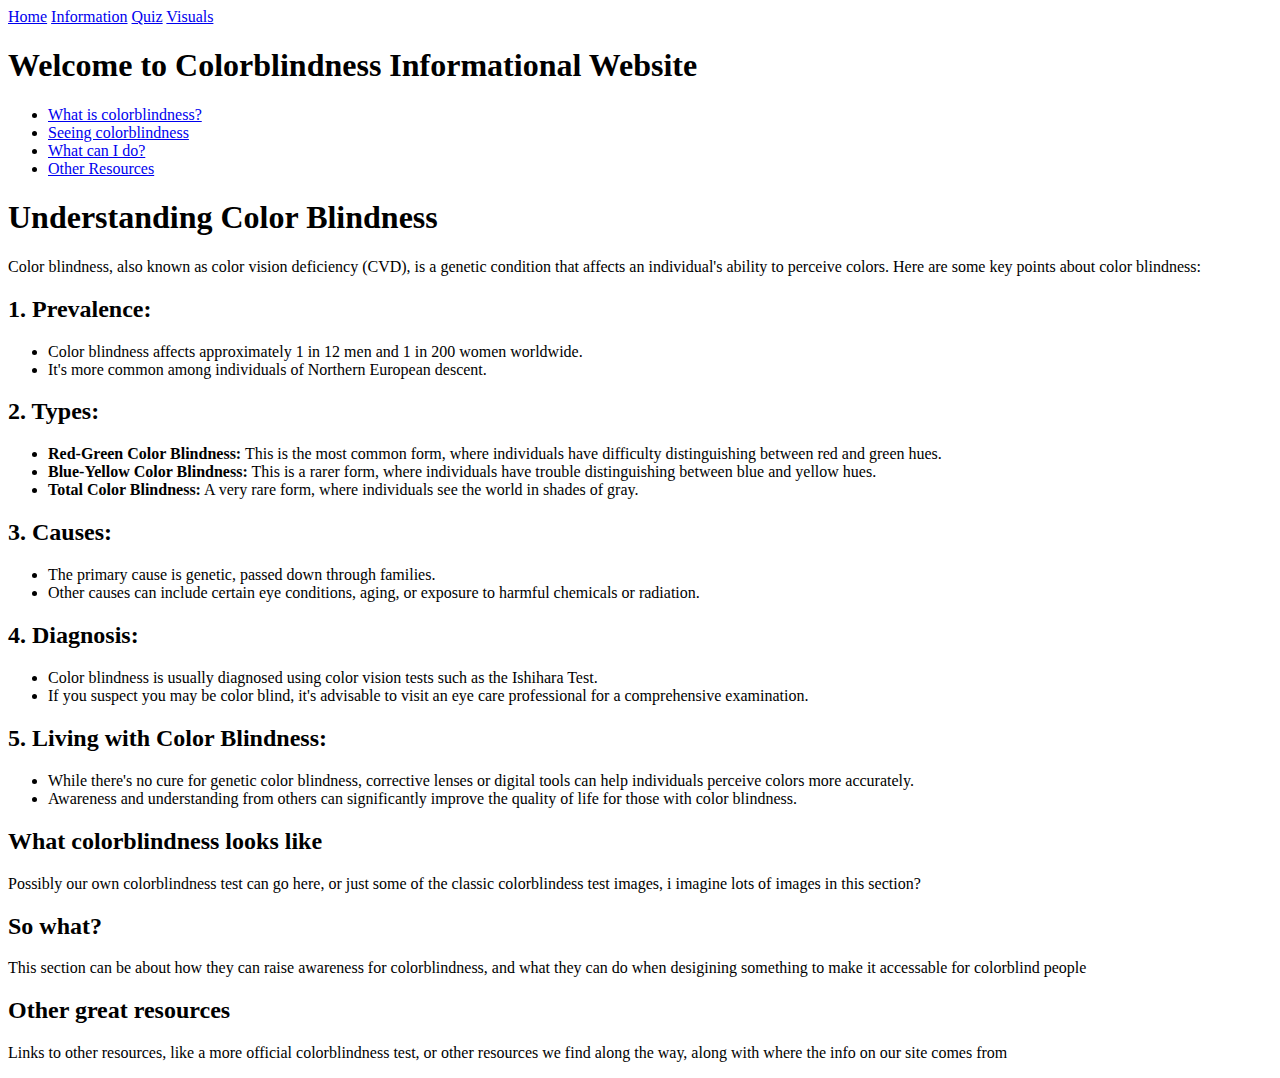
==== UIUX Group Project/index.html @ 239d2414 "fixed quiz layout" ====
<!DOCTYPE html>
<html>
    <head>
        <title>Color blindness</title>
        <link rel="stylesheet"  href="styles.css">
        <link href="https://fonts.googleapis.com/css2?family=Poppins:wght@300;400;500;700&display=swap" rel="stylesheet">


    </head>

    <nav id="navbar">
            <a href="index.html">Home</a>
            <a href="information.html">Information</a>
            <a href="quiz.html">Quiz</a>
            <a href="visuals.html">Visuals</a>
    </nav>

    <body>    
    
        
        <header>
            <h1 style="">Welcome to Colorblindness Informational Website</h1>
            <!-- Navigation for tabs -->
            <nav>
                <ul>
                    <li><a href="#" id="tab1">What is colorblindness?</a></li>
                    <li><a href="#" id="tab2">Seeing colorblindness</a></li>
                    <li><a href="#" id="tab3">What can I do?</a></li>
                    <li><a href="#" id="tab4">Other Resources</a></li>
                </ul>
            </nav>
        </header>
        <main>
            <div id="tab-content">
                <!-- Content for Tab 1 -->
                <h1>Understanding Color Blindness</h1>

                <p>Color blindness, also known as color vision deficiency (CVD), is a genetic condition that affects an individual's ability to perceive colors. Here are some key points about color blindness:</p>
            
                <h2>1. Prevalence:</h2>
                <ul>
                    <li>Color blindness affects approximately 1 in 12 men and 1 in 200 women worldwide.</li>
                    <li>It's more common among individuals of Northern European descent.</li>
                </ul>
            
                <h2>2. Types:</h2>
                <ul>
                    <li><strong>Red-Green Color Blindness:</strong> This is the most common form, where individuals have difficulty distinguishing between red and green hues.</li>
                    <li><strong>Blue-Yellow Color Blindness:</strong> This is a rarer form, where individuals have trouble distinguishing between blue and yellow hues.</li>
                    <li><strong>Total Color Blindness:</strong> A very rare form, where individuals see the world in shades of gray.</li>
                </ul>
            
                <h2>3. Causes:</h2>
                <ul>
                    <li>The primary cause is genetic, passed down through families.</li>
                    <li>Other causes can include certain eye conditions, aging, or exposure to harmful chemicals or radiation.</li>
                </ul>
            
                <h2>4. Diagnosis:</h2>
                <ul>
                    <li>Color blindness is usually diagnosed using color vision tests such as the Ishihara Test.</li>
                    <li>If you suspect you may be color blind, it's advisable to visit an eye care professional for a comprehensive examination.</li>
                </ul>
            
                <h2>5. Living with Color Blindness:</h2>
                <ul>
                    <li>While there's no cure for genetic color blindness, corrective lenses or digital tools can help individuals perceive colors more accurately.</li>
                    <li>Awareness and understanding from others can significantly improve the quality of life for those with color blindness.</li>
                </ul>
            </div>
            
                <!-- Content for Tab 2 -->
                <div id="tab2-content">
                    <h2>What colorblindness looks like</h2>
                    <p>Possibly our own colorblindness test can go here, or just some of the classic colorblindess test images, i imagine lots of images in this section?</p>
                </div>
                <!-- Content for Tab 3 -->
                <div id="tab3-content">
                    <h2>So what?</h2>
                    <p>This section can be about how they can raise awareness for colorblindness, and what they can do when desigining something to make it accessable for colorblind people</p>
                </div>
                <!-- Content for Tab 4 -->
                <div id="tab4-content">
                    <h2>Other great resources</h2>
                    <p>Links to other resources, like a more official colorblindness test, or other resources we find along the way, along with where the info on our site comes from</p>
                </div>
            </div>
        </main>

    </body>

</html>

<script src="script.js"></script>
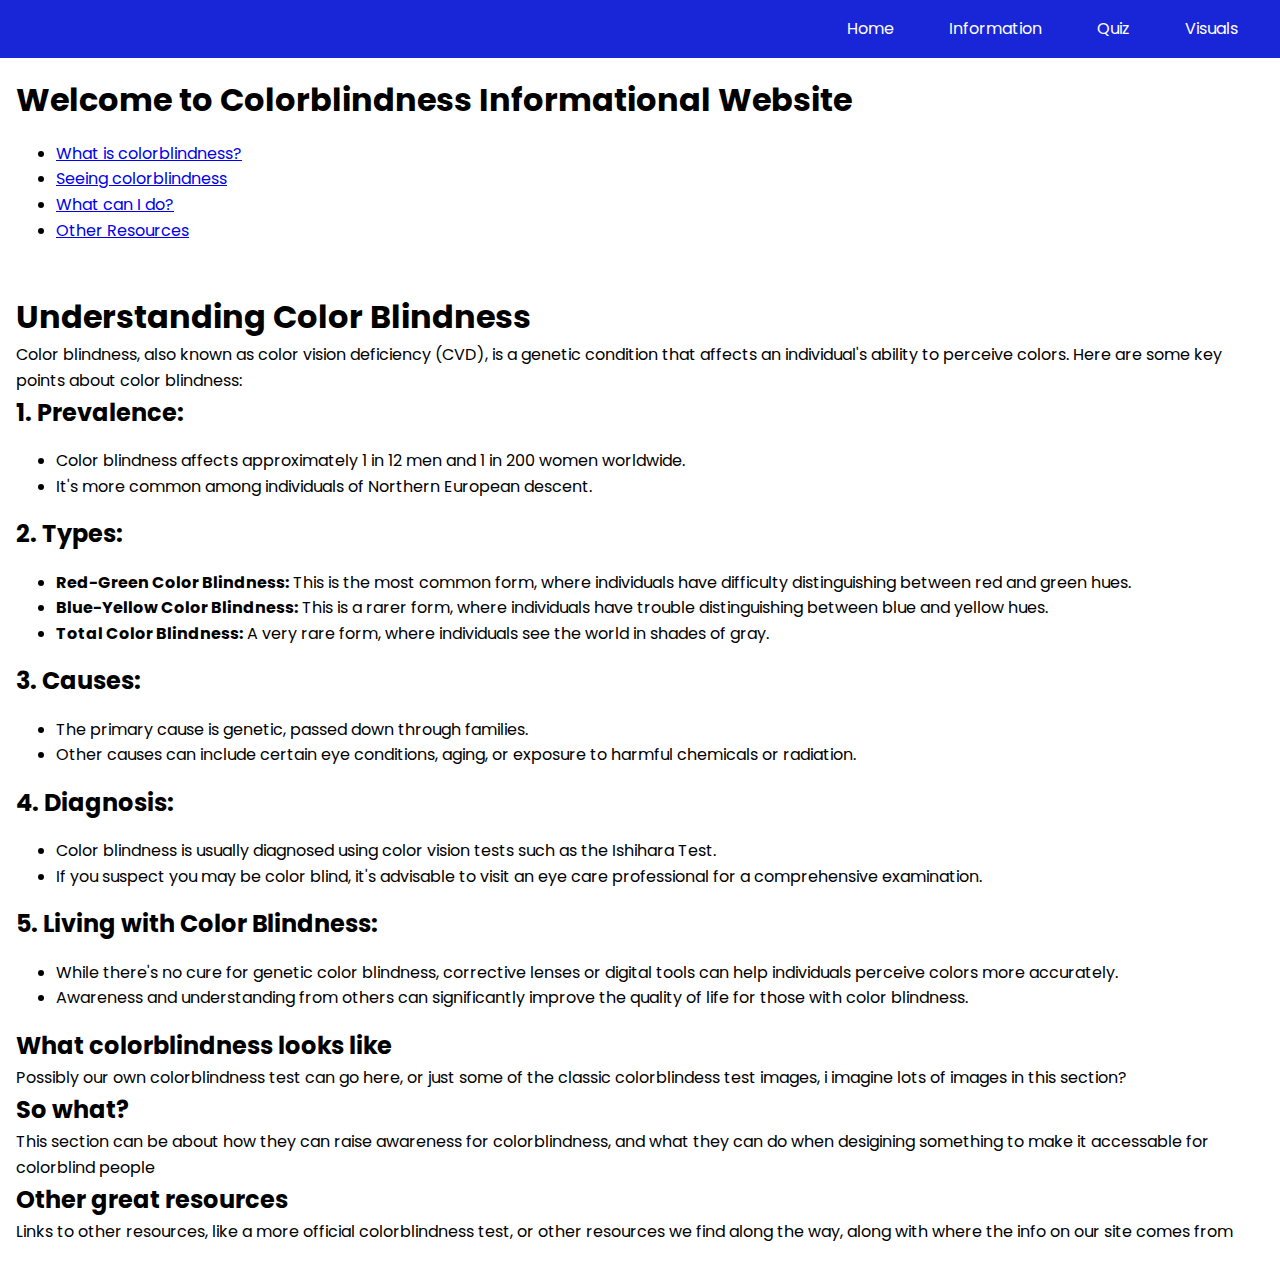
==== commit c9ec5cae: "created quiz page" ====
--- a/UIUX Group Project/index.html
+++ b/UIUX Group Project/index.html
@@ -19,7 +19,7 @@
     
         
         <header>
-            <h1 style="">Welcome to Colorblindness Informational Website</h1>
+            <h1>Welcome to Colorblindness Informational Website</h1>
             <!-- Navigation for tabs -->
             <nav>
                 <ul>
--- a/UIUX Group Project/styles.css
+++ b/UIUX Group Project/styles.css
@@ -0,0 +1,91 @@
+body,
+h1,
+h2,
+h3,
+p {
+  margin: 0;
+  padding: 0;
+  font-family: "Poppins", sans-serif;
+}
+
+body {
+  line-height: 1.6;
+}
+
+main {
+  padding: 1rem;
+}
+
+header {
+  padding: 1rem;
+}
+
+header h1 {
+  margin: 0;
+  font-size: 2rem;
+}
+
+.container {
+  padding: 1rem;
+}
+
+#navbar {
+  background-color: #1926d7;
+  color: white;
+  text-align: right;
+  padding: 1rem;
+}
+
+#navbar a {
+  color: #ffffff;
+  text-decoration: none;
+  margin: 0.8rem;
+  padding: 0.8rem;
+  transition: background-color 0.3s ease;
+  border-radius: 12px;
+}
+
+button {
+    padding: 15px 20px;
+    background-color: #007bff;
+    color: white;
+    border: none;
+    border-radius: 5px;
+    cursor: pointer;
+}
+
+button:hover {
+    background-color: #0056b3;
+}
+
+#navbar a:hover {
+  background-color: #3840ac;
+}
+
+
+.question {
+  margin-bottom: 20px;
+  padding: 10px;
+  background-color: #fff;
+  border-radius: 5px;
+}
+
+.question h2 {
+  margin-bottom: 20px;
+  font-weight: bold;
+}
+
+input[type="radio"],
+label {
+  margin-top: 5px;
+  margin-right: 10px;
+  vertical-align: middle;
+}
+
+#result-container {
+  margin-top: 20px;
+  padding: 10px;
+  background-color: #dff0d8;
+  color: #3c763d;
+  border-radius: 5px;
+}
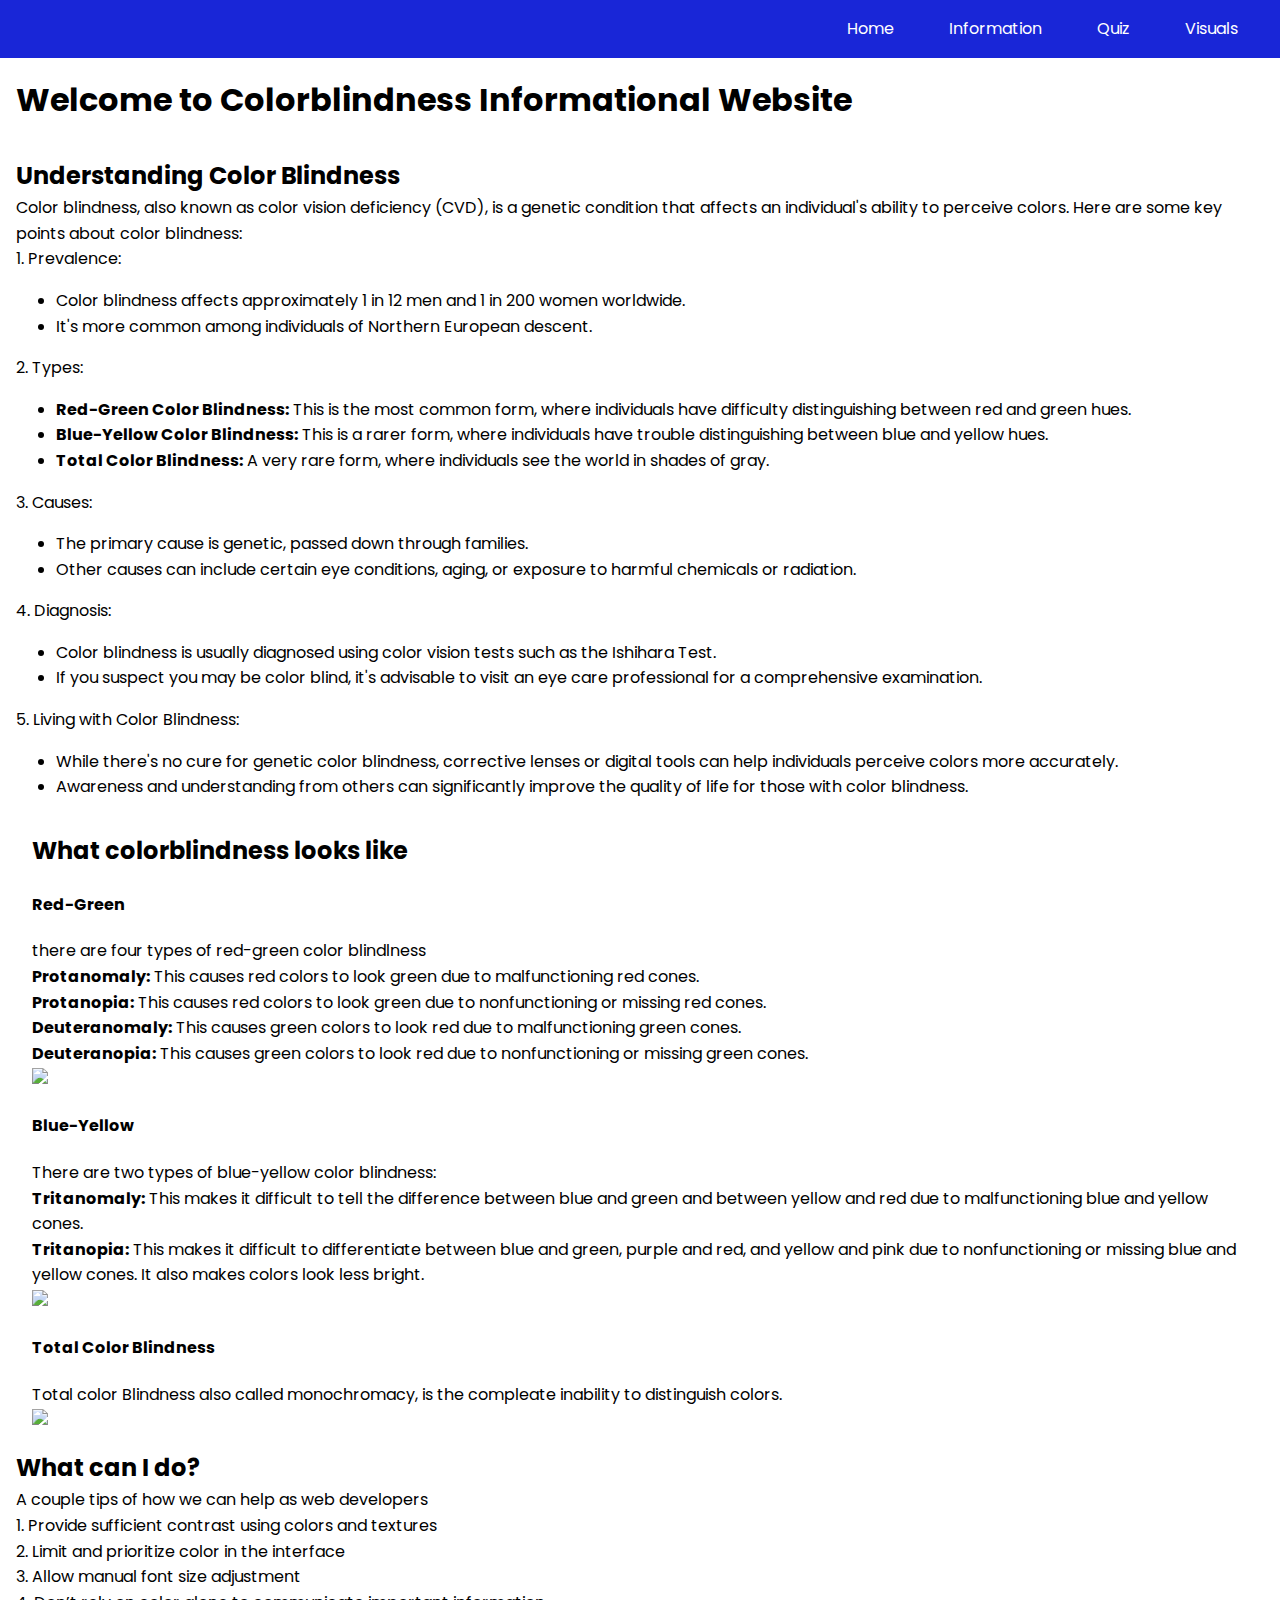
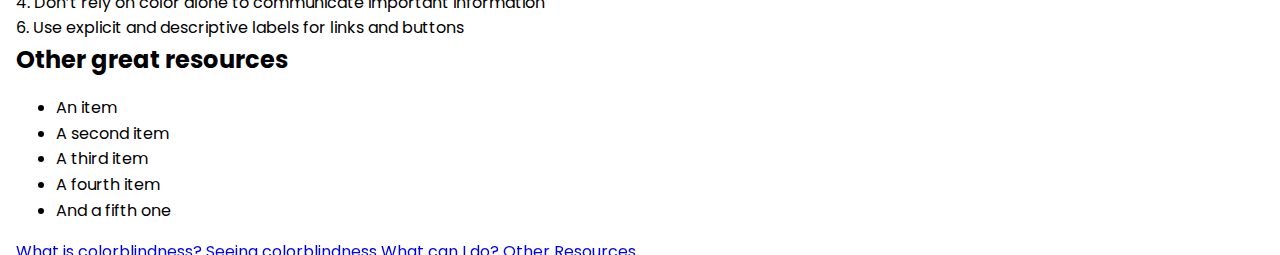
==== commit a67fc528: "adding bootstrap & Jquery, a couple images and info. Adding sources txt file" ====
--- a/UIUX Group Project/index.html
+++ b/UIUX Group Project/index.html
@@ -1,93 +1,231 @@
 <!DOCTYPE html>
 <html>
-    <head>
-        <title>Color blindness</title>
-        <link rel="stylesheet"  href="styles.css">
-        <link href="https://fonts.googleapis.com/css2?family=Poppins:wght@300;400;500;700&display=swap" rel="stylesheet">
-
-
-    </head>
-
-    <nav id="navbar">
-            <a href="index.html">Home</a>
-            <a href="information.html">Information</a>
-            <a href="quiz.html">Quiz</a>
-            <a href="visuals.html">Visuals</a>
-    </nav>
-
-    <body>    
-    
-        
+
+<head>
+    <title>Color blindness</title>
+    <link rel="stylesheet" href="styles.css">
+    <link href="https://fonts.googleapis.com/css2?family=Poppins:wght@300;400;500;700&display=swap" rel="stylesheet">
+
+    <!-- adding boostrap -->
+    <link href="https://cdn.jsdelivr.net/npm/bootstrap@5.3.2/dist/css/bootstrap.min.css" rel="stylesheet"
+        integrity="sha384-T3c6CoIi6uLrA9TneNEoa7RxnatzjcDSCmG1MXxSR1GAsXEV/Dwwykc2MPK8M2HN" crossorigin="anonymous">
+
+    <!-- Jquery -->
+    <script src="https://ajax.googleapis.com/ajax/libs/jquery/3.7.1/jquery.min.js"></script>
+</head>
+
+<nav id="navbar">
+    <a href="index.html">Home</a>
+    <a href="information.html">Information</a>
+    <a href="quiz.html">Quiz</a>
+    <a href="visuals.html">Visuals</a>
+</nav>
+
+<body>
+    <div class="container-fluid">
         <header>
-            <h1>Welcome to Colorblindness Informational Website</h1>
-            <!-- Navigation for tabs -->
-            <nav>
-                <ul>
-                    <li><a href="#" id="tab1">What is colorblindness?</a></li>
-                    <li><a href="#" id="tab2">Seeing colorblindness</a></li>
-                    <li><a href="#" id="tab3">What can I do?</a></li>
-                    <li><a href="#" id="tab4">Other Resources</a></li>
-                </ul>
-            </nav>
+            <div class="container-fluid text-center">
+                <div class="row">
+                    <div class="col col-md-12">
+                        <h1>Welcome to Colorblindness Informational Website</h1>
+                    </div>
+                </div>
+            </div>
         </header>
+
         <main>
-            <div id="tab-content">
-                <!-- Content for Tab 1 -->
-                <h1>Understanding Color Blindness</h1>
-
-                <p>Color blindness, also known as color vision deficiency (CVD), is a genetic condition that affects an individual's ability to perceive colors. Here are some key points about color blindness:</p>
-            
-                <h2>1. Prevalence:</h2>
-                <ul>
-                    <li>Color blindness affects approximately 1 in 12 men and 1 in 200 women worldwide.</li>
-                    <li>It's more common among individuals of Northern European descent.</li>
-                </ul>
-            
-                <h2>2. Types:</h2>
-                <ul>
-                    <li><strong>Red-Green Color Blindness:</strong> This is the most common form, where individuals have difficulty distinguishing between red and green hues.</li>
-                    <li><strong>Blue-Yellow Color Blindness:</strong> This is a rarer form, where individuals have trouble distinguishing between blue and yellow hues.</li>
-                    <li><strong>Total Color Blindness:</strong> A very rare form, where individuals see the world in shades of gray.</li>
-                </ul>
-            
-                <h2>3. Causes:</h2>
-                <ul>
-                    <li>The primary cause is genetic, passed down through families.</li>
-                    <li>Other causes can include certain eye conditions, aging, or exposure to harmful chemicals or radiation.</li>
-                </ul>
-            
-                <h2>4. Diagnosis:</h2>
-                <ul>
-                    <li>Color blindness is usually diagnosed using color vision tests such as the Ishihara Test.</li>
-                    <li>If you suspect you may be color blind, it's advisable to visit an eye care professional for a comprehensive examination.</li>
-                </ul>
-            
-                <h2>5. Living with Color Blindness:</h2>
-                <ul>
-                    <li>While there's no cure for genetic color blindness, corrective lenses or digital tools can help individuals perceive colors more accurately.</li>
-                    <li>Awareness and understanding from others can significantly improve the quality of life for those with color blindness.</li>
-                </ul>
-            </div>
-            
-                <!-- Content for Tab 2 -->
-                <div id="tab2-content">
-                    <h2>What colorblindness looks like</h2>
-                    <p>Possibly our own colorblindness test can go here, or just some of the classic colorblindess test images, i imagine lots of images in this section?</p>
-                </div>
-                <!-- Content for Tab 3 -->
-                <div id="tab3-content">
-                    <h2>So what?</h2>
-                    <p>This section can be about how they can raise awareness for colorblindness, and what they can do when desigining something to make it accessable for colorblind people</p>
-                </div>
-                <!-- Content for Tab 4 -->
-                <div id="tab4-content">
-                    <h2>Other great resources</h2>
-                    <p>Links to other resources, like a more official colorblindness test, or other resources we find along the way, along with where the info on our site comes from</p>
+            <div class="container-fluid">
+                <div class="row">
+                    <div class="col-md-10" id="tab1-content">
+                        <h2>Understanding Color Blindness</h2>
+
+                        <p>Color blindness, also known as color vision deficiency (CVD), is a genetic condition that
+                            affects an individual's ability to perceive colors. Here are some key points about color
+                            blindness:</p>
+                        <!-- Content for Tab 1 -->
+                        <div class="container-fluid">
+                            <div class="row">
+                                <div class="col-md-4 mb-1">
+                                    <div class="card">
+                                        <div class="card-header">
+                                            1. Prevalence:
+                                        </div>
+                                        <div class="card-body">
+                                            <ul class="list-group list-group-flush">
+                                                <li class="card-text list-group-item">Color blindness affects
+                                                    approximately 1 in 12 men and 1 in 200 women worldwide.</li>
+                                                <li class="card-text list-group-item">It's more common among individuals
+                                                    of Northern European descent.</li>
+                                            </ul>
+                                        </div>
+                                    </div>
+                                </div>
+                                <div class="col-md-8 mb-1">
+                                    <div class="card">
+                                        <div class="card-header">
+                                            2. Types:
+                                        </div>
+                                        <div class="card-body">
+                                            <ul class="list-group list-group-flush">
+                                                <li class="card-text list-group-item"><strong>Red-Green Color
+                                                        Blindness:</strong> This is the most common form, where
+                                                    individuals have difficulty distinguishing between red and green
+                                                    hues.</li>
+                                                <li class="card-text list-group-item"><strong>Blue-Yellow Color
+                                                        Blindness:</strong> This is a rarer form, where individuals have
+                                                    trouble distinguishing between blue and yellow hues.</li>
+                                                <li class="card-text list-group-item"><strong>Total Color
+                                                        Blindness:</strong> A very rare form, where individuals see the
+                                                    world in shades of gray.</li>
+                                            </ul>
+                                        </div>
+                                    </div>
+                                </div>
+                                <div class="col-md-4">
+                                    <div class="card">
+                                        <div class="card-header">
+                                            3. Causes:
+                                        </div>
+                                        <div class="card-body">
+                                            <ul class="list-group list-group-flush">
+                                                <li class="card-text list-group-item">The primary cause is genetic,
+                                                    passed down through families.</li>
+                                                <li class="card-text list-group-item">Other causes can include certain
+                                                    eye conditions, aging, or exposure to harmful chemicals or
+                                                    radiation.</li>
+                                            </ul>
+                                        </div>
+                                    </div>
+                                </div>
+                                <div class="col-md-4">
+                                    <div class="card">
+                                        <div class="card-header">
+                                            4. Diagnosis:
+                                        </div>
+                                        <div class="card-body">
+                                            <ul class="list-group list-group-flush">
+                                                <li class="card-text list-group-item">Color blindness is usually
+                                                    diagnosed using color vision tests such as the Ishihara Test.</li>
+                                                <li class="card-text list-group-item">If you suspect you may be color
+                                                    blind, it's advisable to visit an eye care professional for a
+                                                    comprehensive examination.</li>
+                                            </ul>
+                                        </div>
+                                    </div>
+                                </div>
+                                <div class="col-md-4">
+                                    <div class="card">
+                                        <div class="card-header">
+                                            5. Living with Color Blindness:
+                                        </div>
+                                        <div class="card-body">
+                                            <ul class="list-group list-group-flush">
+                                                <li class="card-text list-group-item">While there's no cure for genetic
+                                                    color blindness, corrective lenses or digital tools can help
+                                                    individuals perceive colors more accurately.</li>
+                                                <li class="card-text list-group-item">Awareness and understanding from
+                                                    others can significantly improve the quality of life for those with
+                                                    color blindness.</li>
+                                            </ul>
+                                        </div>
+                                    </div>
+                                </div>
+                            </div>
+                        </div>
+                        <!-- Content for Tab 2 -->
+                        <div id="tab2-content">
+                            <div class="container-fluid">
+                                <div class="row">
+
+                                    <div class="container">
+                                        <h2>What colorblindness looks like</h2>
+                                        <h4>Red-Green</h4>
+                                        <p>there are four types of red-green color blindlness</p>
+                                        <v class="list-group">
+                                            <p class="list-group-item">
+                                                <strong>Protanomaly:</strong> This causes red colors to look green due
+                                                to malfunctioning red cones.<br>
+                                            </p>
+                                            <p class="list-group-item">
+                                                <strong>Protanopia:</strong> This causes red colors to look green due to
+                                                nonfunctioning or missing red cones.<br>
+                                            </p>
+                                            <p class="list-group-item">
+                                                <strong>Deuteranomaly:</strong> This causes green colors to look red due
+                                                to malfunctioning green cones.<br>
+                                            </p>
+                                            <p class="list-group-item">
+                                                <strong>Deuteranopia:</strong> This causes green colors to look red due
+                                                to nonfunctioning or missing green cones.
+                                            </p>
+                                        </v>
+                                        <img class="img-fluid"
+                                            src="https://www.verywellhealth.com/thmb/Q7ZnR3usK-TJg269ZJmKOQujeBk=/1500x0/filters:no_upscale():max_bytes(150000):strip_icc():format(webp)/GettyImages-825159548-53035963d4914ff8abe128f07908ea23.jpg"></img>
+                                        <h4>Blue-Yellow</h4>
+                                        <p>There are two types of blue-yellow color blindness:</p>
+                                        <v class="list-group">
+                                            <p class="list-group-item">
+                                                <strong>Tritanomaly:</strong> This makes it difficult to tell the
+                                                difference between blue and green and between yellow and red due to
+                                                malfunctioning blue and yellow cones.<br>
+                                            </p>
+                                            <p class="list-group-item">
+                                                <strong>Tritanopia:</strong> This makes it difficult to differentiate
+                                                between blue and green, purple and red, and yellow and pink due to
+                                                nonfunctioning or missing blue and yellow cones. It also makes colors
+                                                look less bright.
+                                            </p>
+                                        </v>
+                                        <img class="img-fluid"
+                                            src="https://www.verywellhealth.com/thmb/g7e62c4st5C8oqBPJs8dVrm0xpo=/1500x0/filters:no_upscale():max_bytes(150000):strip_icc():format(webp)/GettyImages-825159610-f2b565ad93b842f6b82b3452a4aca181.jpg"></img>
+                                        <h4>Total Color Blindness</h4>
+                                        <p>Total color Blindness also called monochromacy, is the compleate inability to
+                                            distinguish colors. </p>
+                                        <img class="img-fluid"
+                                            src="https://www.d.umn.edu/~lcarlson/wcagwg/color/perception/images/achromatopsia.png"></img>
+                                    </div>
+                                </div>
+                            </div>
+                        </div>
+                        <!-- Content for Tab 3 -->
+                        <div id="tab3-content">
+                            <h2>What can I do?</h2>
+                            <p> A couple tips of how we can help as web developers</p>
+                            <p>1. Provide sufficient contrast using colors and textures</p>
+                            <p>2. Limit and prioritize color in the interface</p>
+                            <p>3. Allow manual font size adjustment</p>
+                            <p>4. Don’t rely on color alone to communicate important information</p>
+                            <p>6. Use explicit and descriptive labels for links and buttons</p>
+                        </div>
+                        <!-- Content for Tab 4 -->
+                        <div id="tab4-content">
+                            <h2>Other great resources</h2>
+                            <ul class="list-group list-group-flush">
+                                <li class="list-group-item" href="">An item</li>
+                                <li class="list-group-item" href="">A second item</li>
+                                <li class="list-group-item" href="">A third item</li>
+                                <li class="list-group-item" href="">A fourth item</li>
+                                <li class="list-group-item" href="">And a fifth one</li>
+                            </ul>
+                        </div>
+                    </div>
+                    <div class="col-md-2 fixed">
+                        <!-- Navigation for tabs -->
+                        <div class="list-group p-0 page-nav" style="position: fixed;">
+                            <a href="#tab1-content"
+                                class="list-group-item list-group-item-action list-group-item-action active"
+                                aria-current="true">What is colorblindness?</a>
+                            <a href="#tab2-content" class="list-group-item list-group-item-action">Seeing
+                                colorblindness</a>
+                            <a href="#tab3-content" class="list-group-item list-group-item-action">What can I do?</a>
+                            <a href="#tab4-content" class="list-group-item list-group-item-action">Other Resources</a>
+                        </div>
+                    </div>
                 </div>
             </div>
         </main>
-
-    </body>
+    </div>
+</body>
 
 </html>
 
--- a/UIUX Group Project/styles.css
+++ b/UIUX Group Project/styles.css
@@ -20,10 +20,10 @@
   padding: 1rem;
 }
 
-header h1 {
+/* header h1 {
   margin: 0;
   font-size: 2rem;
-}
+} */
 
 .container {
   padding: 1rem;
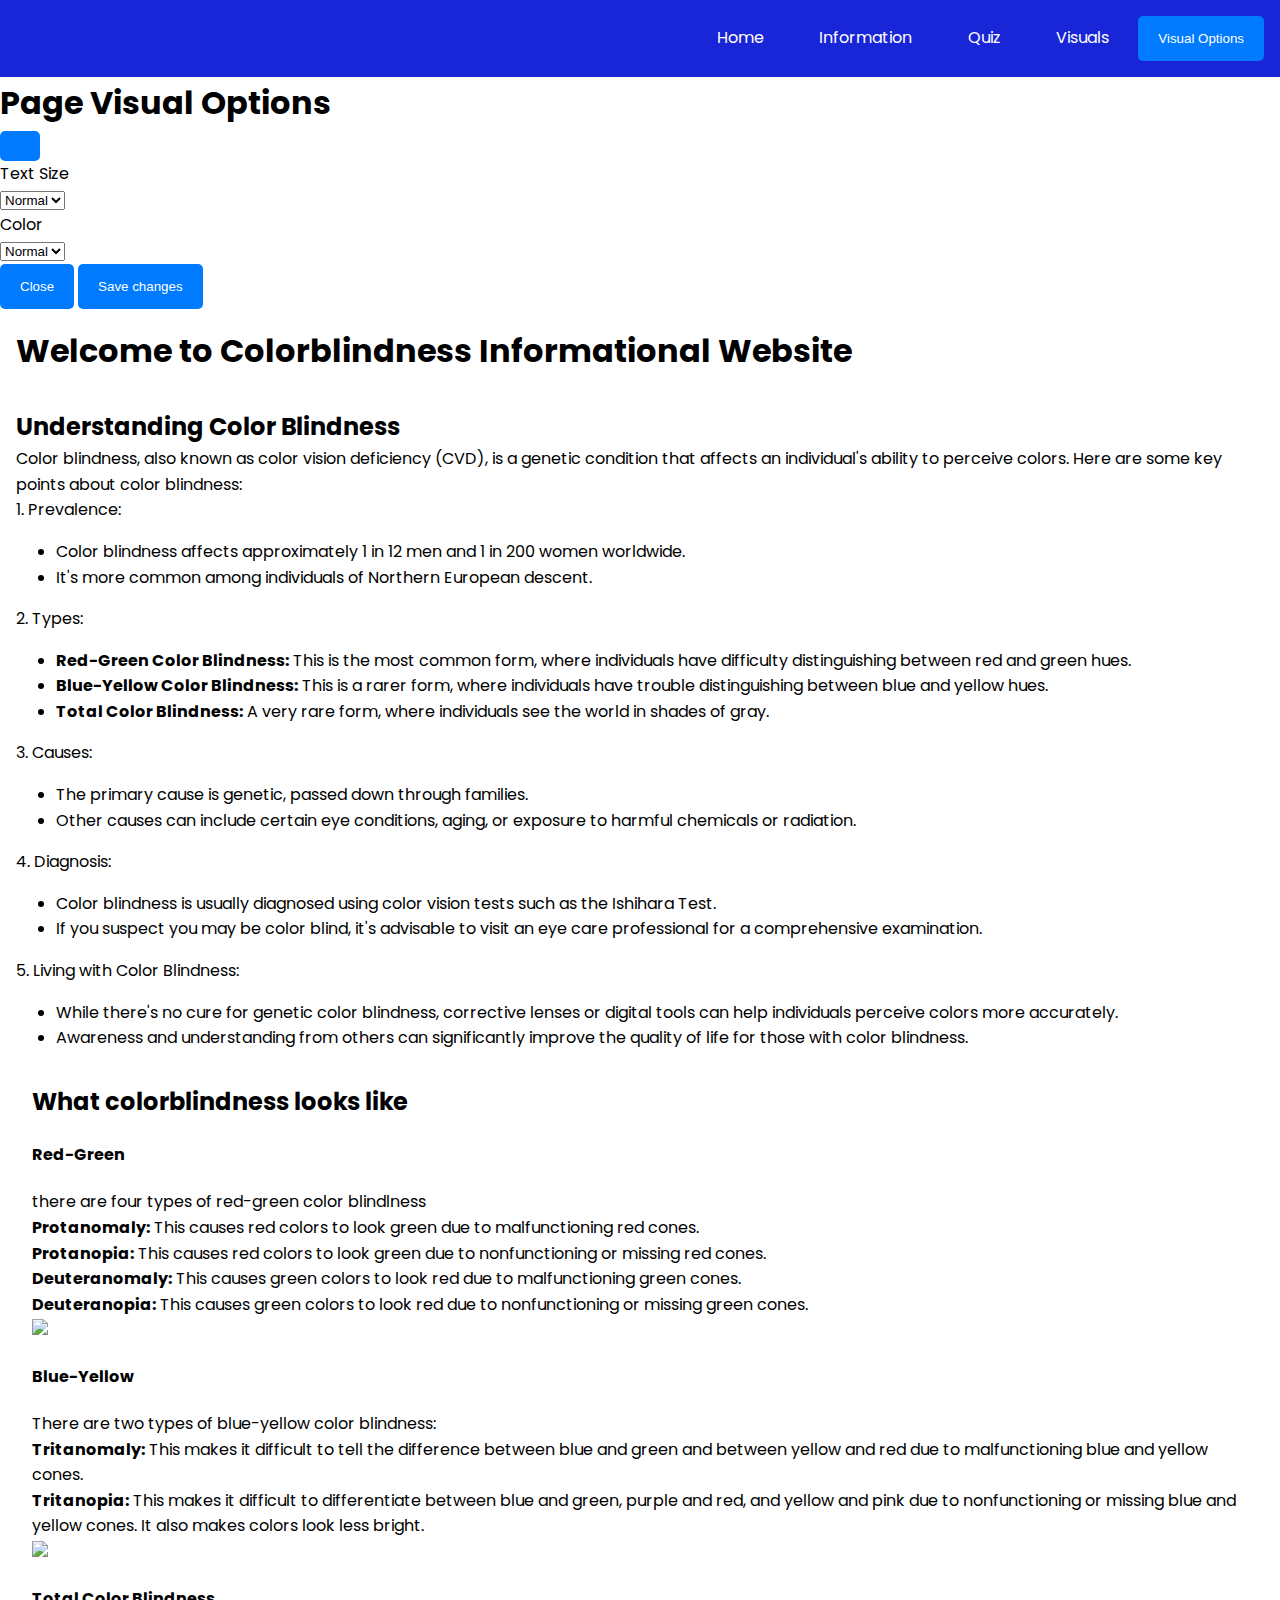
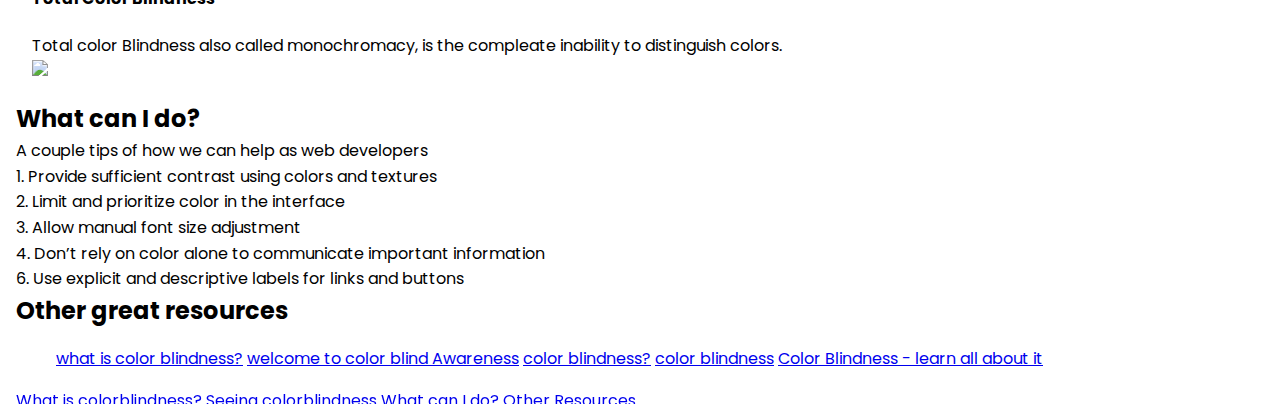
==== commit 096d36bc: "added links to home page, new visual opts feature." ====
--- a/UIUX Group Project/index.html
+++ b/UIUX Group Project/index.html
@@ -12,16 +12,59 @@
 
     <!-- Jquery -->
     <script src="https://ajax.googleapis.com/ajax/libs/jquery/3.7.1/jquery.min.js"></script>
+
+
+    <!-- boostrap for modal -->
+    <script src="https://cdnjs.cloudflare.com/ajax/libs/popper.js/1.12.3/umd/popper.min.js" integrity="sha384-vFJXuSJphROIrBnz7yo7oB41mKfc8JzQZiCq4NCceLEaO4IHwicKwpJf9c9IpFgh" crossorigin="anonymous"></script>
+    <script src="https://maxcdn.bootstrapcdn.com/bootstrap/4.0.0-beta.2/js/bootstrap.min.js" integrity="sha384-alpBpkh1PFOepccYVYDB4do5UnbKysX5WZXm3XxPqe5iKTfUKjNkCk9SaVuEZflJ" crossorigin="anonymous"></script>
 </head>
 
+<head>
+    <!-- Page-specific tags like title -->
+    <object type="text/html" data="headerContent.html"></object>
+  </head>
+  
 <nav id="navbar">
     <a href="index.html">Home</a>
     <a href="information.html">Information</a>
     <a href="quiz.html">Quiz</a>
     <a href="visuals.html">Visuals</a>
+    <button type="button" id="modal-btn-act" class="btn btn-secondary" data-toggle="modal" data-target="#exampleModal">Visual Options</button>
 </nav>
 
 <body>
+
+    <!-- Modal -->
+    <div class="modal fade" id="exampleModal" tabindex="-1" aria-labelledby="exampleModalLabel" aria-hidden="true">
+        <div class="modal-dialog">
+        <div class="modal-content">
+            <div class="modal-header">
+            <h1 class="modal-title fs-5" id="exampleModalLabel">Page Visual Options</h1>
+            <button type="button" class="btn-close" data-dismiss="modal" aria-label="Close"></button>
+            </div>
+            <div class="modal-body">
+                <p>Text Size</p>
+                <select id="textSize" class="form-select mb-2" aria-label="Default select example">
+                    <option selected value="0">Normal</option>
+                    <option value="1">Large</option>
+                    <option value="2">Small</option>
+                  </select>
+                
+                <p>Color</p>
+                <select id="pageColor" class="form-select" aria-label="Default select example">
+                    <option selected value="0">Normal</option>
+                    <option value="1">Gray</option>
+                    <option value="2">Red</option>
+                </select>
+            </div>
+            <div class="modal-footer">
+            <button type="button" class="btn btn-secondary" data-dismiss="modal">Close</button>
+            <button type="button" class="btn btn-primary" id="visualOpts">Save changes</button>
+            </div>
+        </div>
+        </div>
+    </div>
+  
     <div class="container-fluid">
         <header>
             <div class="container-fluid text-center">
@@ -48,7 +91,7 @@
                                 <div class="col-md-4 mb-1">
                                     <div class="card">
                                         <div class="card-header">
-                                            1. Prevalence:
+                                           <p> 1. Prevalence: </p>
                                         </div>
                                         <div class="card-body">
                                             <ul class="list-group list-group-flush">
@@ -63,7 +106,7 @@
                                 <div class="col-md-8 mb-1">
                                     <div class="card">
                                         <div class="card-header">
-                                            2. Types:
+                                            <p> 2. Types: </p>
                                         </div>
                                         <div class="card-body">
                                             <ul class="list-group list-group-flush">
@@ -84,7 +127,7 @@
                                 <div class="col-md-4">
                                     <div class="card">
                                         <div class="card-header">
-                                            3. Causes:
+                                            <p> 3. Causes: </p>
                                         </div>
                                         <div class="card-body">
                                             <ul class="list-group list-group-flush">
@@ -100,7 +143,7 @@
                                 <div class="col-md-4">
                                     <div class="card">
                                         <div class="card-header">
-                                            4. Diagnosis:
+                                            <p> 4. Diagnosis: </p>
                                         </div>
                                         <div class="card-body">
                                             <ul class="list-group list-group-flush">
@@ -116,7 +159,7 @@
                                 <div class="col-md-4">
                                     <div class="card">
                                         <div class="card-header">
-                                            5. Living with Color Blindness:
+                                            <p> 5. Living with Color Blindness: </p>
                                         </div>
                                         <div class="card-body">
                                             <ul class="list-group list-group-flush">
@@ -201,11 +244,11 @@
                         <div id="tab4-content">
                             <h2>Other great resources</h2>
                             <ul class="list-group list-group-flush">
-                                <li class="list-group-item" href="">An item</li>
-                                <li class="list-group-item" href="">A second item</li>
-                                <li class="list-group-item" href="">A third item</li>
-                                <li class="list-group-item" href="">A fourth item</li>
-                                <li class="list-group-item" href="">And a fifth one</li>
+                                <a class="list-group-item" target="_blank" href="https://www.webmd.com/eye-health/color-blindness">what is color blindness?</a>
+                                <a class="list-group-item" target="_blank" href="https://www.colourblindawareness.org/">welcome to color blind Awareness</a>
+                                <a class="list-group-item" target="_blank" href="https://www.aao.org/eye-health/diseases/what-is-color-blindness">color blindness?</a>
+                                <a class="list-group-item" target="_blank" href="https://www.nei.nih.gov/learn-about-eye-health/eye-conditions-and-diseases/color-blindness#:~:text=What%20is%20color%20blindness%3F,vision%20deficiency%20runs%20in%20families.">color blindness</a>
+                                <a class="list-group-item" target="_blank" href="https://www.color-blindness.com/">Color Blindness - learn all about it</a>
                             </ul>
                         </div>
                     </div>
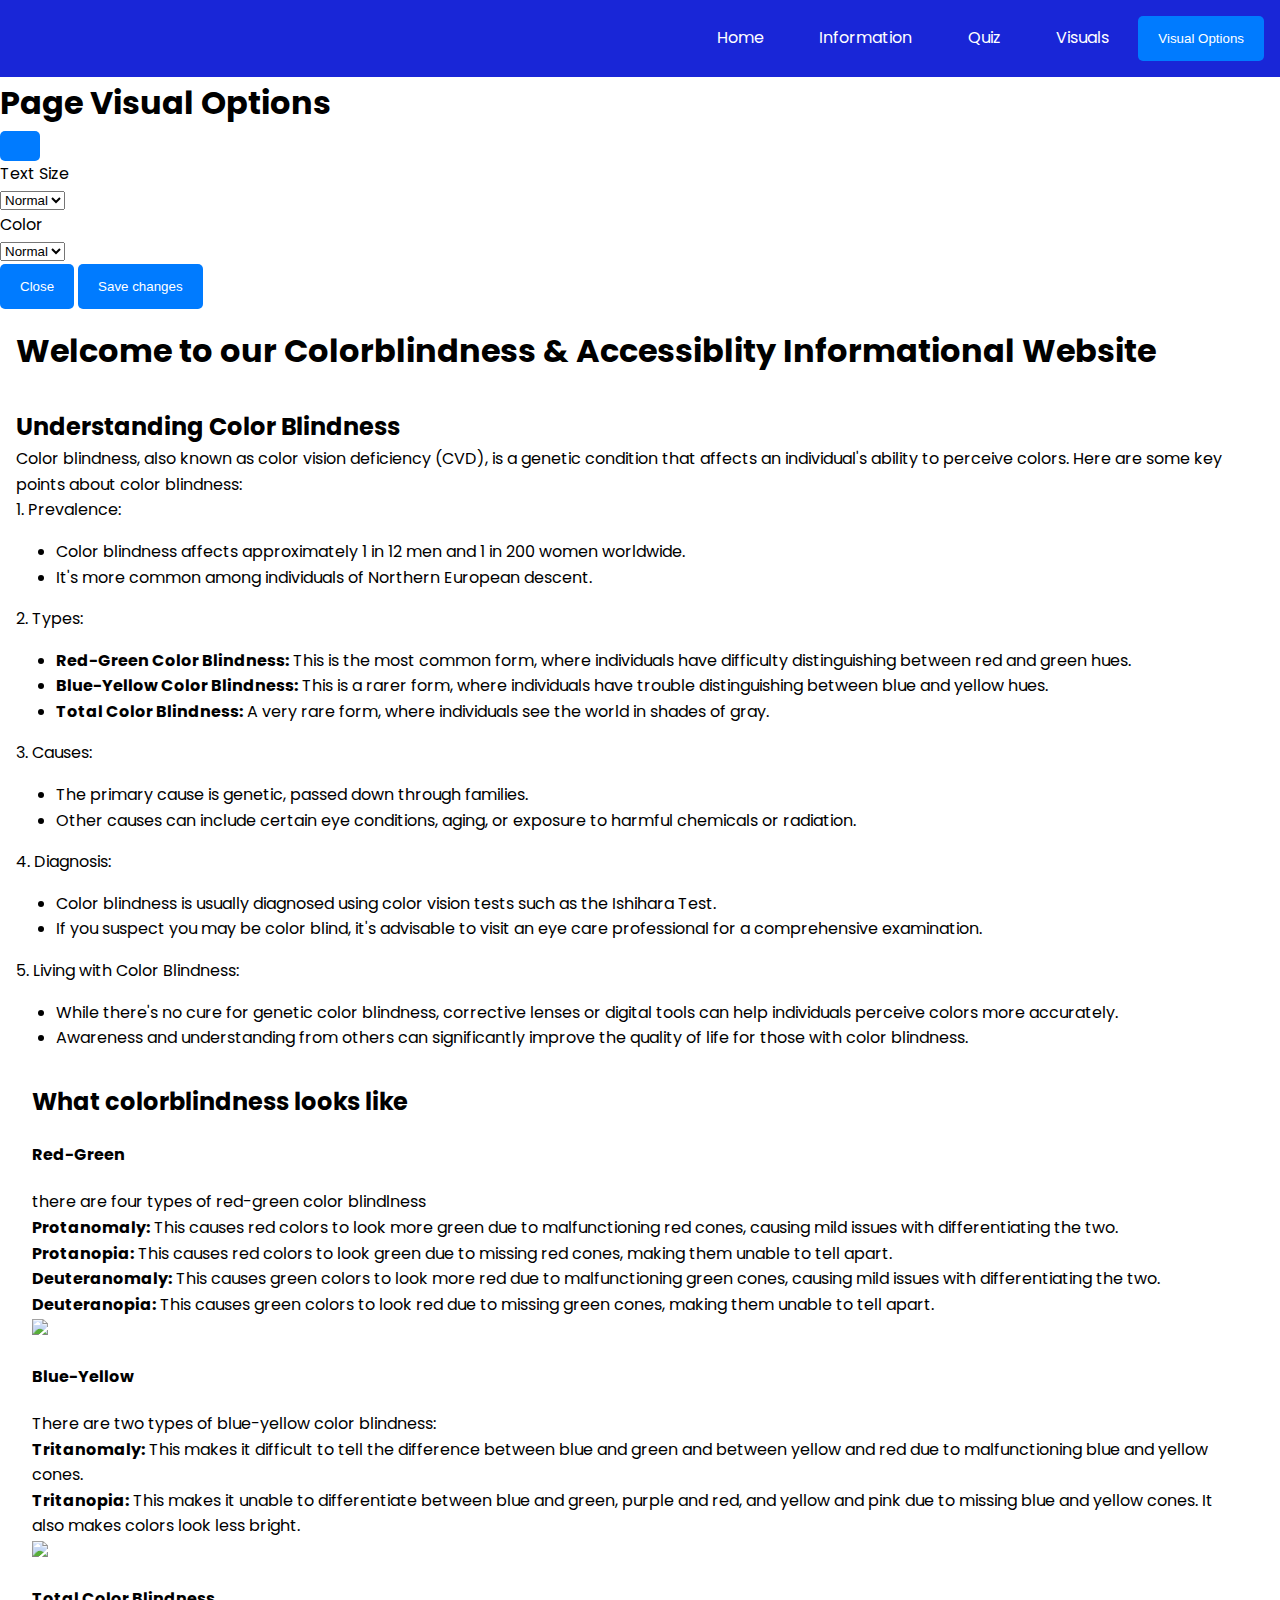
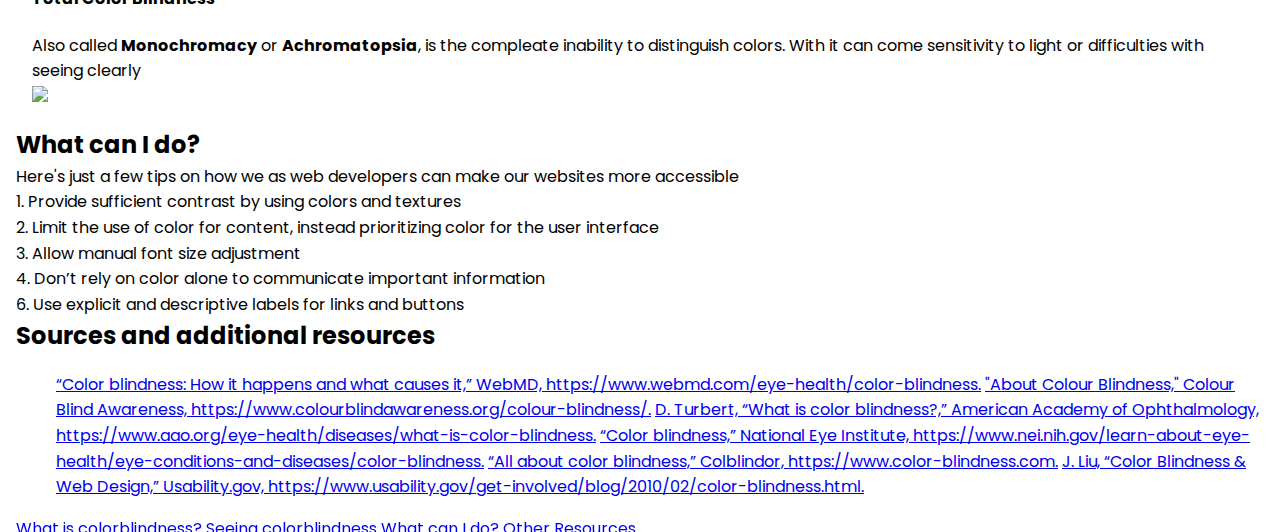
==== commit 38ac7f4f: "replaced index file" ====
--- a/UIUX Group Project/index.html
+++ b/UIUX Group Project/index.html
@@ -70,7 +70,7 @@
             <div class="container-fluid text-center">
                 <div class="row">
                     <div class="col col-md-12">
-                        <h1>Welcome to Colorblindness Informational Website</h1>
+                        <h1>Welcome to our Colorblindness & Accessiblity Informational Website</h1>
                     </div>
                 </div>
             </div>
@@ -186,20 +186,20 @@
                                         <p>there are four types of red-green color blindlness</p>
                                         <v class="list-group">
                                             <p class="list-group-item">
-                                                <strong>Protanomaly:</strong> This causes red colors to look green due
-                                                to malfunctioning red cones.<br>
+                                                <strong>Protanomaly:</strong> This causes red colors to look more green due
+                                                to malfunctioning red cones, causing mild issues with differentiating the two.<br>
                                             </p>
                                             <p class="list-group-item">
                                                 <strong>Protanopia:</strong> This causes red colors to look green due to
-                                                nonfunctioning or missing red cones.<br>
-                                            </p>
-                                            <p class="list-group-item">
-                                                <strong>Deuteranomaly:</strong> This causes green colors to look red due
-                                                to malfunctioning green cones.<br>
+                                                missing red cones, making them unable to tell apart.<br>
+                                            </p>
+                                            <p class="list-group-item">
+                                                <strong>Deuteranomaly:</strong> This causes green colors to look more red due
+                                                to malfunctioning green cones, causing mild issues with differentiating the two.<br>
                                             </p>
                                             <p class="list-group-item">
                                                 <strong>Deuteranopia:</strong> This causes green colors to look red due
-                                                to nonfunctioning or missing green cones.
+                                                to missing green cones, making them unable to tell apart.<br>
                                             </p>
                                         </v>
                                         <img class="img-fluid"
@@ -213,17 +213,16 @@
                                                 malfunctioning blue and yellow cones.<br>
                                             </p>
                                             <p class="list-group-item">
-                                                <strong>Tritanopia:</strong> This makes it difficult to differentiate
+                                                <strong>Tritanopia:</strong> This makes it unable to differentiate
                                                 between blue and green, purple and red, and yellow and pink due to
-                                                nonfunctioning or missing blue and yellow cones. It also makes colors
-                                                look less bright.
+                                                missing blue and yellow cones. It also makes colors look less bright.<br>
                                             </p>
                                         </v>
                                         <img class="img-fluid"
                                             src="https://www.verywellhealth.com/thmb/g7e62c4st5C8oqBPJs8dVrm0xpo=/1500x0/filters:no_upscale():max_bytes(150000):strip_icc():format(webp)/GettyImages-825159610-f2b565ad93b842f6b82b3452a4aca181.jpg"></img>
                                         <h4>Total Color Blindness</h4>
-                                        <p>Total color Blindness also called monochromacy, is the compleate inability to
-                                            distinguish colors. </p>
+                                        <p>Also called <strong>Monochromacy</strong> or <strong>Achromatopsia</strong>, is the compleate inability to
+                                            distinguish colors. With it can come sensitivity to light or difficulties with seeing clearly</p>
                                         <img class="img-fluid"
                                             src="https://www.d.umn.edu/~lcarlson/wcagwg/color/perception/images/achromatopsia.png"></img>
                                     </div>
@@ -233,22 +232,23 @@
                         <!-- Content for Tab 3 -->
                         <div id="tab3-content">
                             <h2>What can I do?</h2>
-                            <p> A couple tips of how we can help as web developers</p>
-                            <p>1. Provide sufficient contrast using colors and textures</p>
-                            <p>2. Limit and prioritize color in the interface</p>
+                            <p>Here's just a few tips on how we as web developers can make our websites more accessible</p>
+                            <p>1. Provide sufficient contrast by using colors and textures</p>
+                            <p>2. Limit the use of color for content, instead prioritizing color for the user interface</p>
                             <p>3. Allow manual font size adjustment</p>
                             <p>4. Don’t rely on color alone to communicate important information</p>
                             <p>6. Use explicit and descriptive labels for links and buttons</p>
                         </div>
                         <!-- Content for Tab 4 -->
                         <div id="tab4-content">
-                            <h2>Other great resources</h2>
+                            <h2>Sources and additional resources</h2>
                             <ul class="list-group list-group-flush">
-                                <a class="list-group-item" target="_blank" href="https://www.webmd.com/eye-health/color-blindness">what is color blindness?</a>
-                                <a class="list-group-item" target="_blank" href="https://www.colourblindawareness.org/">welcome to color blind Awareness</a>
-                                <a class="list-group-item" target="_blank" href="https://www.aao.org/eye-health/diseases/what-is-color-blindness">color blindness?</a>
-                                <a class="list-group-item" target="_blank" href="https://www.nei.nih.gov/learn-about-eye-health/eye-conditions-and-diseases/color-blindness#:~:text=What%20is%20color%20blindness%3F,vision%20deficiency%20runs%20in%20families.">color blindness</a>
-                                <a class="list-group-item" target="_blank" href="https://www.color-blindness.com/">Color Blindness - learn all about it</a>
+                                <a class="list-group-item" target="_blank" href="https://www.webmd.com/eye-health/color-blindness">“Color blindness: How it happens and what causes it,” WebMD, https://www.webmd.com/eye-health/color-blindness.</a>
+                                <a class="list-group-item" target="_blank" href="https://www.colourblindawareness.org/">"About Colour Blindness," Colour Blind Awareness, https://www.colourblindawareness.org/colour-blindness/.</a>
+                                <a class="list-group-item" target="_blank" href="https://www.aao.org/eye-health/diseases/what-is-color-blindness">D. Turbert, “What is color blindness?,” American Academy of Ophthalmology, https://www.aao.org/eye-health/diseases/what-is-color-blindness.</a>
+                                <a class="list-group-item" target="_blank" href="https://www.nei.nih.gov/learn-about-eye-health/eye-conditions-and-diseases/color-blindness">“Color blindness,” National Eye Institute, https://www.nei.nih.gov/learn-about-eye-health/eye-conditions-and-diseases/color-blindness.</a>
+                                <a class="list-group-item" target="_blank" href="https://www.color-blindness.com/">“All about color blindness,” Colblindor, https://www.color-blindness.com.</a>
+                                <a class="list-group-item" target="_blank" href="https://www.usability.gov/get-involved/blog/2010/02/color-blindness.html">J. Liu, “Color Blindness &amp; Web Design,” Usability.gov, https://www.usability.gov/get-involved/blog/2010/02/color-blindness.html.</a>
                             </ul>
                         </div>
                     </div>
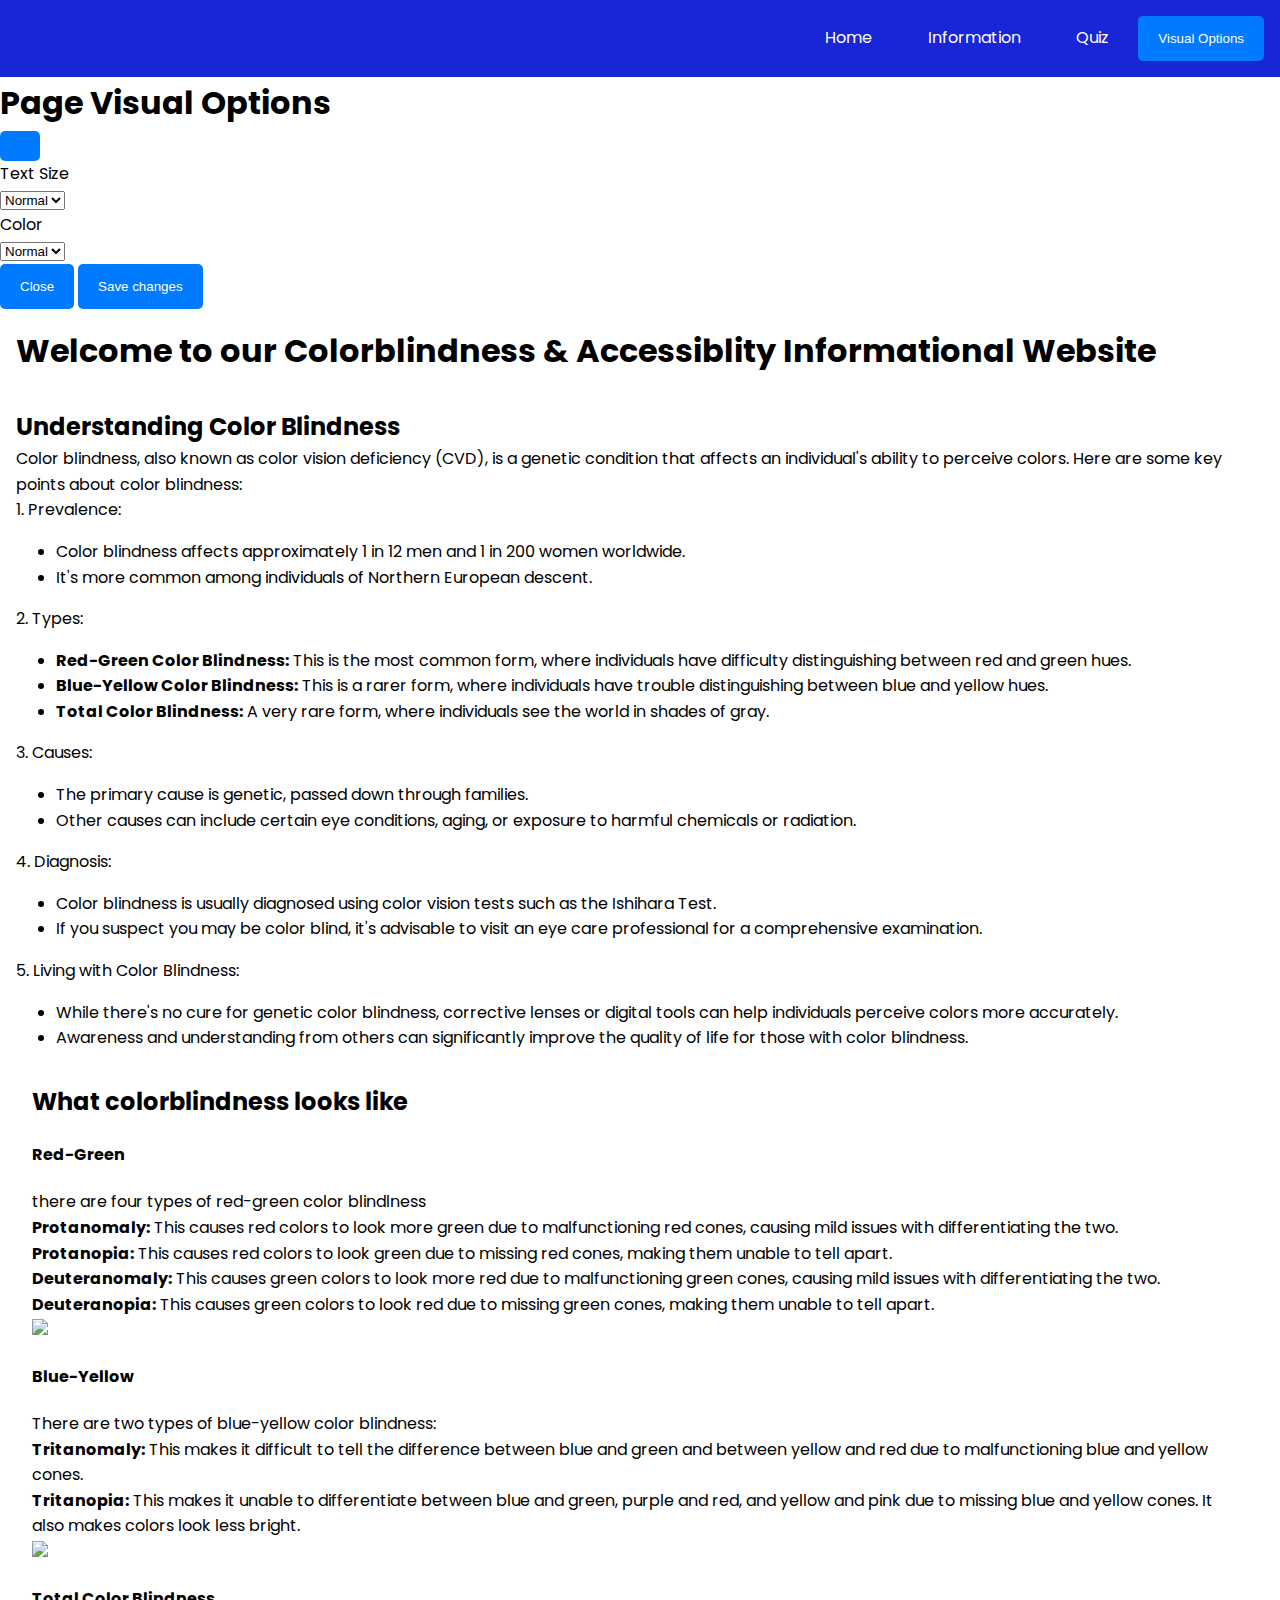
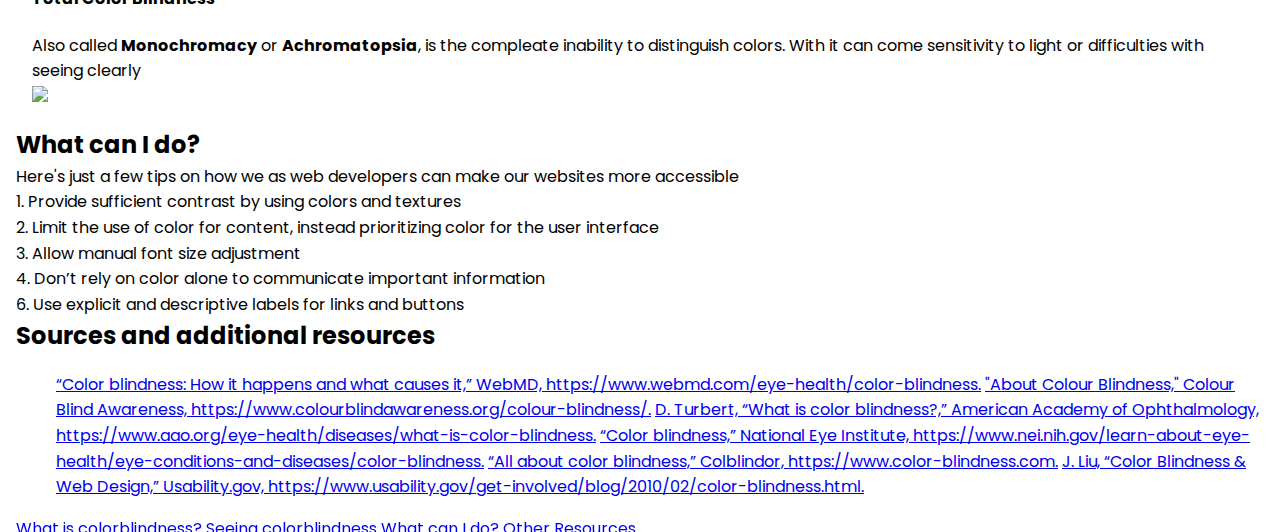
==== commit 73e6d310: "got rid of visuals" ====
--- a/UIUX Group Project/index.html
+++ b/UIUX Group Project/index.html
@@ -28,7 +28,6 @@
     <a href="index.html">Home</a>
     <a href="information.html">Information</a>
     <a href="quiz.html">Quiz</a>
-    <a href="visuals.html">Visuals</a>
     <button type="button" id="modal-btn-act" class="btn btn-secondary" data-toggle="modal" data-target="#exampleModal">Visual Options</button>
 </nav>
 
